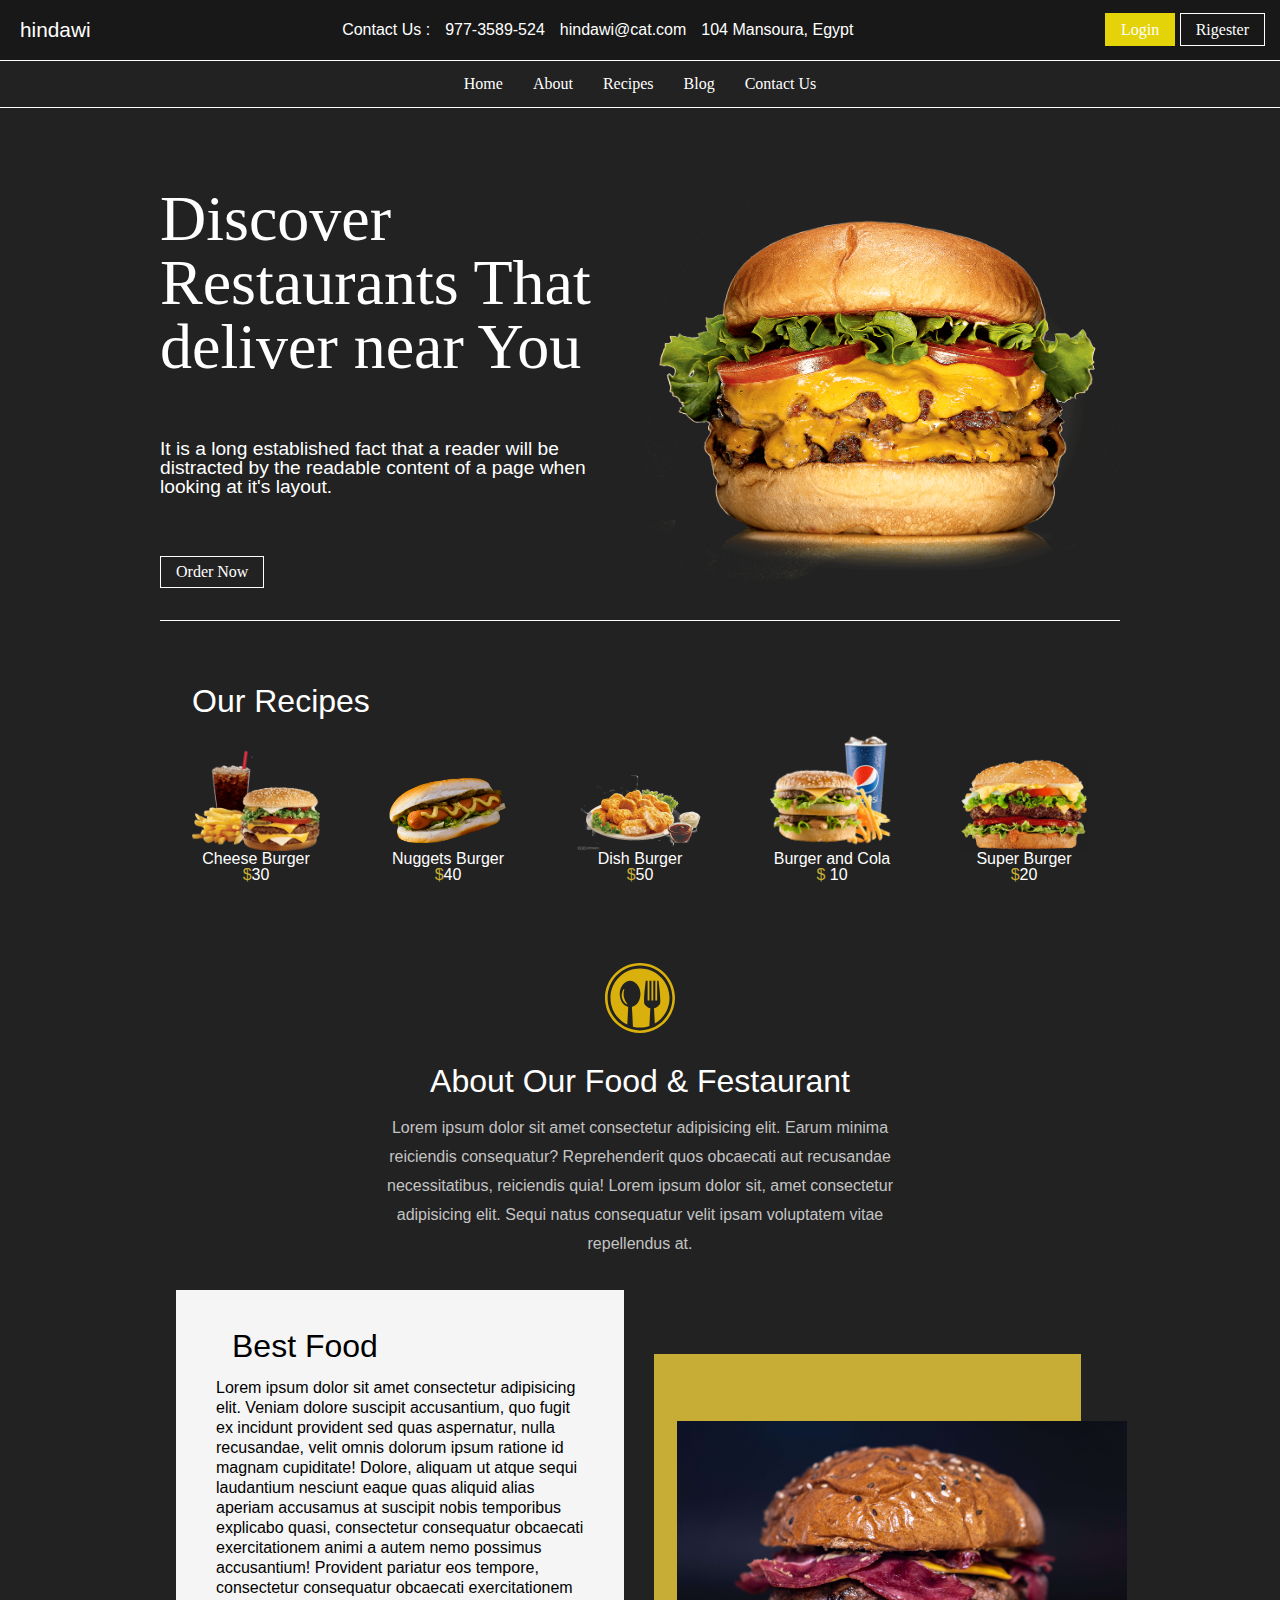
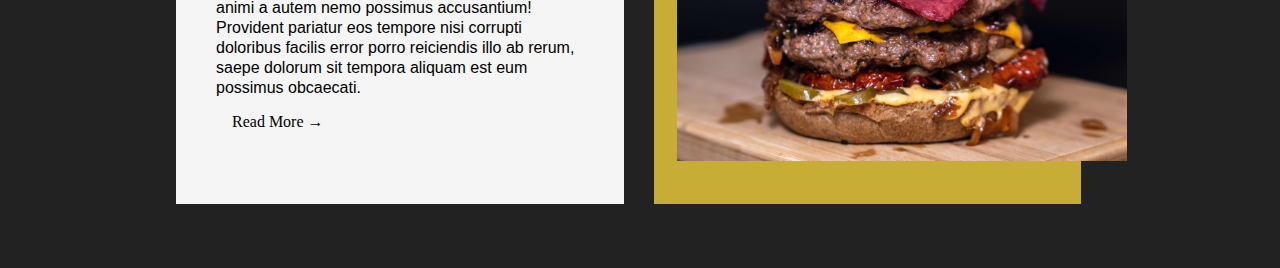
==== index.html @ 1ca343be "first-commit" ====
<!DOCTYPE html>
<html lang="en">
<head>
    <meta charset="UTF-8">
    <meta http-equiv="X-UA-Compatible" content="IE=edge">
    <meta name="viewport" content="width=device-width, initial-scale=1.0">
    <title>Document</title>
    <link rel="stylesheet" href="https://pro.fontawesome.com/releases/v5.10.0/css/all.css" integrity="sha384-AYmEC3Yw5cVb3ZcuHtOA93w35dYTsvhLPVnYs9eStHfGJvOvKxVfELGroGkvsg+p" crossorigin="anonymous"/>
    <link rel="stylesheet" href="style.css">
    
</head>
<body>
    <header class="nav-1">
        <div class="logo">
            <i class="fas fa-hamburger"></i>
            <h2>hindawi</h2>
        </div>
        <div class="contact">
            <p class="contact-us">Contact Us :</p>
            <p><i class="fas fa-phone-alt"></i> 977-3589-524</p>
            <p class="email"><i class="fas fa-envelope"></i>hindawi@cat.com</p>
            <p><i class="fas fa-map-marker-alt"></i> 104 Mansoura, Egypt</p>
        </div>
        <div class="buttons">
            <a href="#" class="btn login">Login</a>
            <a href="#" class="btn register">Rigester</a>
        </div>
    </header>

    <nav class="nav-2">
        <ul class="nav-2">
            <li><a href="#" class="">Home</a></li>
            <li><a href="#" class="">About</a></li>
            <li><a href="./about.html" class="">Recipes</a></li>
            <li><a href="#" class="">Blog</a></li>
            <li><a href="#" class="">Contact Us</a></li>
        </ul>
    </nav>

    <div class="container">
        <div class="text">
            <h1 class="header">Discover Restaurants That deliver near You</h1>
            <div class="details">It is a long established fact that a reader will be distracted by the readable content of a page when looking at it's layout.</div>
            <a href="#" class="btn order">Order Now</a>
        </div>
        <div class="burger"><img src="./imgs/burger.png" alt="burger" class="burger-img-1"></div>

        <!-- recipes -->
    </div>

    <div class="container-2">
        <div class="about-section">
            <section class="my-recipes">
                    <h2 class="headerr">Our Recipes</h2>
                    <div class="dishes">
                        <div class="dish dish-1">
                            <img class="burger-img" src="./imgs/burger-1.png" alt="">
                            <p alt="dish name">Cheese Burger</p>
                            <p alt="dish price"><span>&#36;</span>30</p>
                        </div>
                        <div class="dish dish-1">
                            <img class="burger-img" src="./imgs/burger-2.png" alt="">
                            <p alt="dish name">Nuggets Burger</p>
                            <p alt="dish price"><span>&#36;</span>40</p>
                        </div>
                        <div class="dish dish-1">
                            <img class="burger-img" src="./imgs/burger-3.png" alt="">
                            <p alt="dish name">Dish Burger</p>
                            <p alt="dish price"><span>&#36;</span>50</p>
                        </div>
                        <div class="dish dish-1">
                            <img class="burger-img" src="./imgs/burger-4.png" alt="">
                            <p alt="dish name">Burger and Cola</p>
                            <p alt="dish price"><span>&#36;	</span>10</p>
                        </div>
                        <div class="dish dish-1">
                            <img class="burger-img" src="./imgs/burger-5.png" alt="">
                            <p alt="dish name">Super Burger</p>
                            <p alt="dish price"><span>&#36;</span>20</p>
                        </div>
                    </div>
            </section>
    
            <!-- about our foud -->
    
            <section class="about-food">
                <div class="about-food-text">
                        <img src="./imgs/food-symbol.svg" alt="" class="symbol">
                        <h2 class="headerr-h2">About Our Food & Festaurant</h2>
                        <p class="text">Lorem ipsum dolor sit amet consectetur adipisicing elit. Earum minima reiciendis consequatur? Reprehenderit quos obcaecati aut recusandae necessitatibus, reiciendis quia! Lorem ipsum dolor sit, amet consectetur adipisicing elit. Sequi natus consequatur velit ipsam voluptatem vitae repellendus at.</p>
                </div>
                <div class="cards">
                    <div class="first-card">
                        <h2>Best Food</h2>
                        <p>Lorem ipsum dolor sit amet consectetur adipisicing elit. Veniam dolore suscipit accusantium, quo fugit ex incidunt provident sed quas aspernatur, nulla recusandae, velit omnis dolorum ipsum ratione id magnam cupiditate! Dolore, aliquam ut atque sequi laudantium nesciunt eaque quas aliquid alias aperiam accusamus at suscipit nobis temporibus explicabo quasi, consectetur consequatur obcaecati exercitationem animi a autem nemo possimus accusantium! Provident pariatur eos tempore, consectetur consequatur obcaecati exercitationem animi a autem nemo possimus accusantium! Provident pariatur eos tempore nisi corrupti doloribus facilis error porro reiciendis illo ab rerum, saepe dolorum sit tempora aliquam est eum possimus obcaecati.</p>
                        <div class="a"><a href="#">Read More &#8594;</a></div>
                    </div>
                    <div class="second-card">
                        <div class="layer">
                            <img src="./imgs/card.jpg" alt="">
                        </div>
                        
                    </div>
                </div>
            </section>
        </div>
    </div>
</body>
</html>
---- style.css ----
/* normalize */


/* http://meyerweb.com/eric/tools/css/reset/ 
   v2.0 | 20110126
   License: none (public domain)
*/

html,
body,
div,
span,
applet,
object,
iframe,
h1,
h2,
h3,
h4,
h5,
h6,
p,
blockquote,
pre,
a,
abbr,
acronym,
address,
big,
cite,
code,
del,
dfn,
em,
img,
ins,
kbd,
q,
s,
samp,
small,
strike,
strong,
sub,
sup,
tt,
var,
b,
u,
i,
center,
dl,
dt,
dd,
ol,
ul,
li,
fieldset,
form,
label,
legend,
table,
caption,
tbody,
tfoot,
thead,
tr,
th,
td,
article,
aside,
canvas,
details,
embed,
figure,
figcaption,
footer,
header,
hgroup,
menu,
nav,
output,
ruby,
section,
summary,
time,
mark,
audio,
video {
    margin: 0;
    padding: 0;
    border: 0;
    font-size: 100%;
    font: inherit;
    vertical-align: baseline;
}

/* HTML5 display-role reset for older browsers */
article,
aside,
details,
figcaption,
figure,
footer,
header,
hgroup,
menu,
nav,
section {
    display: block;
}

body {
    line-height: 1;
}

ol,
ul {
    list-style: none;
}

blockquote,
q {
    quotes: none;
}

blockquote:before,
blockquote:after,
q:before,
q:after {
    content: '';
    content: none;
}


/* fonts */
@import url('https://fonts.googleapis.com/css2?family=Quicksand:wght@400;600;700&display=swap');
@import url('https://fonts.googleapis.com/css2?family=Rubik&display=swap');

html,
body {
    font-family: 'Quicksand', sans-serif;
    font-weight: 400;
    /* 400  --  600 -- 700 */
}

@import url('https://fonts.googleapis.com/css2?family=Balsamiq+Sans&display=swap');

a,
.text .header {
    font-family: 'Balsamiq Sans', cursive;
}

/* variables */
:root {
    --background-color: rgb(34, 34, 34);
    --dark-background-color: rgb(24, 24, 24);
    --light-background-color: rgb(100, 100, 100);
    --dark-yellow: rgb(199, 172, 53);
    --primary-color: #fff;
    --yellow-color: rgb(228, 211, 9);
    --i-right-margin: 5px;
    --border: 1px solid var(--primary-color);
    --font-regular: 400;
    --font-bold: 600;
    --font-bolder: 700;
}

/* set up */
html,
body {
    background-color: var(--background-color);
    color: var(--primary-color);
}

a {
    color: var(--primary-color);
    text-decoration: none;
}

/* nav-1 */

.nav-1 {
    background-color: var(--dark-background-color);
    display: flex;
    justify-content: space-between;
    align-items: center;
    border-bottom: var(--border);
}

.nav-1 div {
    padding: 15px;
}


/* logo */

.logo {
    display: flex;
    align-items: center;
}

.logo i {
    color: var(--yellow-color);
    margin-right: var(--i-right-margin);
}

.logo h2 {
    font-size: 1.3rem;
}

/* contact */

.contact {
    min-height: 20px;
    display: flex;
    flex-wrap: wrap;
    align-items: center;
}

.contact>* {
    margin: 5px 10px;
}

.contact i {
    margin-right: var(--i-right-margin);
    color: var(--yellow-color);
}

.contact p {
    margin: 5px;
    line-height: 20px;
}

/* buttons */

.btn {
    padding: 7px 15px;
    transition: all 0.5s linear;
}

.register {
    border: var(--border);
}

.register:hover {
    background-color: var(--primary-color);
    color: var(--background-color);
}

.login {
    background-color: var(--yellow-color);
    border: 1px solid var(--yellow-color);
}

.login:hover {
    background-color: var(--background-color);
    color: var(--yellow-color);
    border: 1px solid rgb(168, 154, 0);

}

/* nav 1 responsive */

@media (max-width: 1004px) {
    .contact-us {
        display: none;
    }
}

@media (max-width:914px) {
    .nav-1 {
        flex-flow: row wrap;
    }

    .contact {
        flex: 1 1 100%;
        flex-grow: 1;
        order: 1;
        justify-content: center;
        border-top: var(--border);

    }
}



@media (max-width: 460px) {
    .nav-1 div {
        padding: 15px;
    }

    .btn {
        padding: 5px 10px;
    }

    .contact {
        padding: 5px;
    }





}

@media (max-width: 325px) {
    .nav-1 {
        justify-content: center;
    }

    .nav-1 div {
        padding: 10px;
    }

    .contact {
        justify-content: center;
    }


    .buttons {
        display: flex;
    }

    .buttons a {
        margin: 0 5px 0 5px;
    }
}

@media (max-width: 280px) {
    .logo {
        padding: 0;
    }

    .buttons {
        font-size: 14px;
    }
}

/* nav-2 */

.nav-2 {
    display: flex;
    justify-content: center;
    border-bottom: var(--border);
    margin-bottom: -1px;
}

.nav-2>li {
    padding: 15px;
    transition-duration: 0.4s;
    transition-property: transform;
}

.nav-2 li:hover {
    background-color: var(--yellow-color);
    transform: rotate(360deg);
}

/* nav-2 responsive */

@media (max-width: 460px) {
    .nav-2 {
        flex-wrap: wrap;
    }

    .nav-2>li {
        padding: 15px 7px;
        font-size: 12px;
    }
}

/* main */

.container {
    display: flex;
    margin: 5rem auto 2rem auto;
    max-width: 960px;
    padding-bottom: 2rem;
    border-bottom: var(--border);
}

/* text */

.text {
    display: flex;
    flex-flow: column wrap;
    justify-content: space-between;
    align-items: flex-start;
}

.text .header {
    font-size: 4rem;
}

.details {
    font-size: 1.2rem;
}

.order {
    border: var(--border);
    transition-duration: 0.3s;
}

.order:hover {
    transform: rotate(360deg);
    background-color: var(--primary-color);
    color: var(--background-color);
}

/* image */
.burger {
    display: flex;
    justify-content: center;
    align-items: center;
}

.burger-img-1 {
    width: 100%;
    height: auto;
}

/* main responsive */

@media (max-width: 1000px) {
    .container {
        margin: 3rem;

    }

    .text .header {
        font-size: 3rem;
    }
}

@media (max-width: 820px) {
    .container {
        margin: 2rem;
    }

    .text>* {
        margin-bottom: 1.5rem;
    }
}

@media (max-width: 670px) {
    .container {
        margin: 1rem;
        padding-bottom: 1rem;
        border: none;
        display: block;
    }

    .container .text {
        margin-top: 2rem;
        border-bottom: var(--border);
    }

    .text>* {
        margin-bottom: 1.2rem;
    }

    .text .header {
        font-size: 2rem;
    }

    .details {
        font-size: 1rem;
    }
}

/* recipes */

.container-2 {
    font-family: 'Rubik', sans-serif;
    font-weight: 400;
    padding: 2rem 1rem;
    max-width: 960px;
    margin: 0 auto;
}


.my-recipes .headerr {
    padding-left: 2rem;
    font-size: 2rem;
    margin-bottom: 1rem;
}



.dishes {
    display: flex;
    flex-wrap: wrap;
}

.dishes div {
    flex: 1;
    text-align: center;
    display: flex;
    flex-direction: column;
    align-items: center;
    justify-content: flex-end;
}

.burger-img {
    width: 8rem;
}

.dishes span {
    color: var(--dark-yellow);
}

/* symbol */

.symbol {
    margin-bottom: 2rem;
}

/* Card section */

.headerr-h2 {
    font-size: 2rem;
    margin-bottom: 1rem;
}

.about-food {
    margin: 5rem 1rem 0 1rem;

}

.about-food-text {
    display: flex;
    flex-direction: column;
    align-items: center;
    text-align: center;
}

.about-food-text div {
    flex: 1;
}

.about-food-text .headerr {
    color: white;
    font-size: 3rem;
    line-height: 1rem;
    margin-bottom: 1rem;
}

.about-food-text .text {
    width: 60%;
    line-height: 29px;
}

@media(max-width:750px) {
    .about-food-text .headerr {
        line-height: 3rem;
    }
}

.about-food-text p {
    color: #c4c4c4;
}

.about-food-text img {
    width: 70px;
}

/* card section */
/* .cards {
    margin: 4rem 0;
    display: grid;
    column-gap: 10px;
    row-gap: 10px;
    grid-template-columns: repeat(2, 1fr);
    grid-template-areas: 
    'first-card second-card';
}

.first-card {
    grid-area: first-card;
    background-color: whitesmoke;
    color: #000;
    padding: 1rem;
    height: 400px;

}

.first-card a {
    text-decoration: none;
    color: black;
    margin-top: 2rem;
}

.second-card {
    grid-area: second-card;
    margin-top: 40px;
    padding-bottom: 40px;
}
.second-card .layer {
    background-color: var(--dark-yellow);
    z-index: -1;
    width: 450px;
    height: 600px;
    position: relative;
    top: 50px;

}

.second-card img {
    width: 500px;
    position: relative;
    left: 20px;
    bottom: 400px;
} */

.cards {
    margin: 2rem 0;
    display: flex;
    justify-content: space-between;
    gap: 20px;
}

.first-card {
    background: whitesmoke;
    color: black;
    padding: 1.5rem;
    max-width: 400px;
}

.first-card h2 {
    font-size: 2rem;
    margin: 1rem 0 1rem 2rem;
}

.first-card p {
    margin: 1rem;
    line-height: 20px;

}

.first-card .a {
    margin-left: 2rem;
}

.first-card a {
    color: black;
}

.second-card {
    margin-top: 4rem;
}

.second-card .layer {
    background: linear-gradient(to right, rgb(199, 172, 53) 95%,rgb(34, 34, 34) 0%);
    height: 450px;
    width: 450px;
    display: flex;
    align-items: center;
    justify-content: center;

}

.layer img {
    width: 100%;
    position: relative;
    left: 23px;
    top: 12px;
}


@media (max-width: 570px) {
    .second-card .layer {
        background: var(--background-color);
        width: 100%;
        height: auto;
    }

    .layer img {
        width: 100%;
        height: auto;
        position: static;
    }
    .about-food-text .text {
        width: 100%;
    }
    .burger-img-1 {
        width: 90%;
    }
    .text .header,.headerr-h2  {
        font-size: 1.5rem;
    }
    .my-recipes .headerr {
        font-size: 1.5rem;
        margin-bottom: 1rem;
    }
    .first-card p {
        margin: 0;
        font-size: 0.9rem;
    }
    .first-card h2 {
        margin: 1rem 0;
        font-size: 1.7rem;
    }
    .first-card {
        text-align: center;
    }
}


@media (max-width: 980px) {
    .cards {
        flex-direction: column;
    }

    .first-card, .second-card {
        margin: 1rem auto;
    }
}







@media(max-width:690px) {
    .my-recipes .headerr {
        margin-bottom: 2rem;
    }

    .dishes {
        gap: 30px;
    }

    .dishes div {
        flex: 0 1 auto;
        width: 100%;
    }

    .burger-img {
        width: 10rem;
    }

}
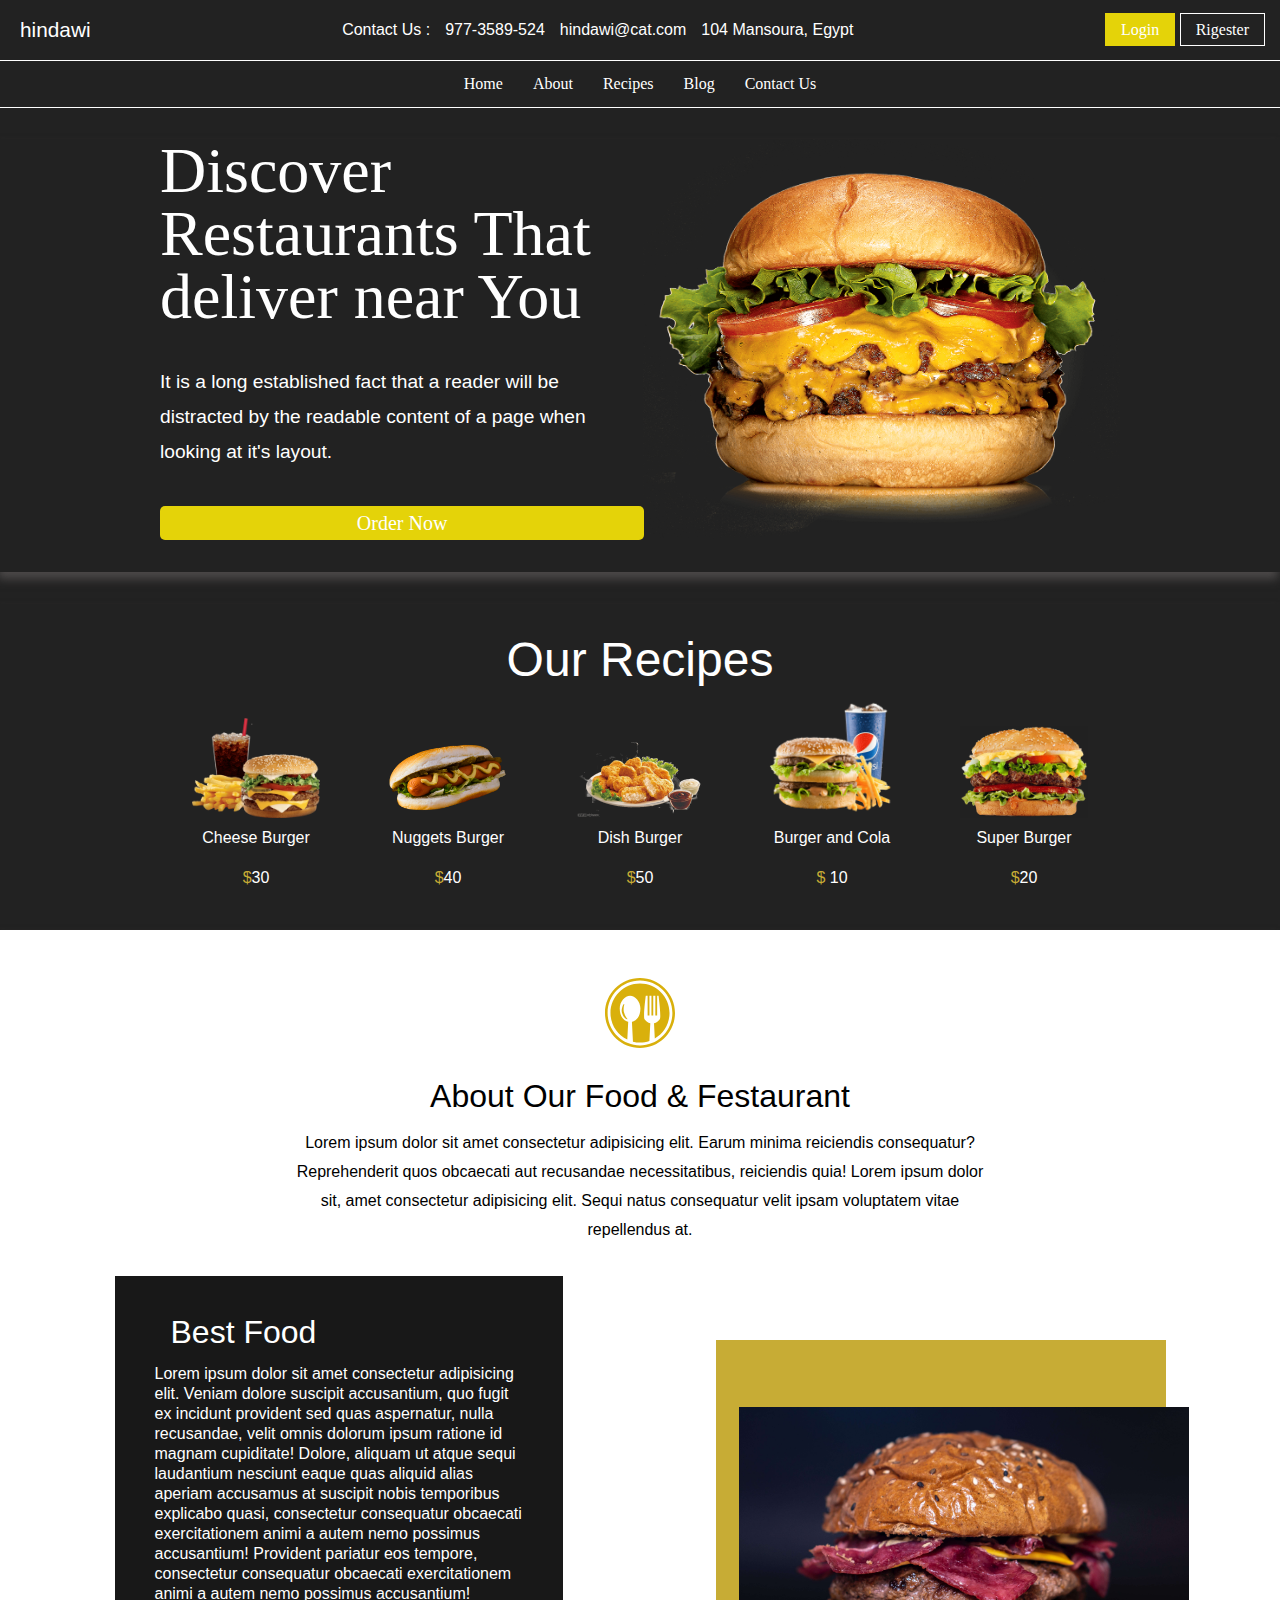
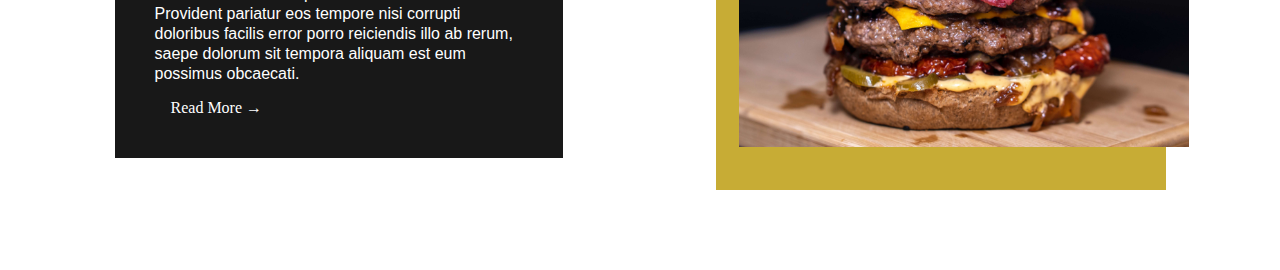
==== commit f366128c: "final commit" ====
--- a/index.html
+++ b/index.html
@@ -10,98 +10,107 @@
     
 </head>
 <body>
-    <header class="nav-1">
-        <div class="logo">
-            <i class="fas fa-hamburger"></i>
-            <h2>hindawi</h2>
-        </div>
-        <div class="contact">
-            <p class="contact-us">Contact Us :</p>
-            <p><i class="fas fa-phone-alt"></i> 977-3589-524</p>
-            <p class="email"><i class="fas fa-envelope"></i>hindawi@cat.com</p>
-            <p><i class="fas fa-map-marker-alt"></i> 104 Mansoura, Egypt</p>
-        </div>
-        <div class="buttons">
-            <a href="#" class="btn login">Login</a>
-            <a href="#" class="btn register">Rigester</a>
-        </div>
+    <header>
+        <nav class="nav-1">
+            <div class="logo">
+                <i class="fas fa-hamburger"></i>
+                <h2>hindawi</h2>
+            </div>
+            <div class="contact">
+                <p class="contact-us">Contact Us :</p>
+                <p><i class="fas fa-phone-alt"></i> 977-3589-524</p>
+                <p class="email"><i class="fas fa-envelope"></i>hindawi@cat.com</p>
+                <p><i class="fas fa-map-marker-alt"></i> 104 Mansoura, Egypt</p>
+            </div>
+            <div class="buttons">
+                <a href="#" class="btn login">Login</a>
+                <a href="#" class="btn register">Rigester</a>
+            </div>
+        </nav>
+        
+        
+        <nav class="nav-2">
+            <ul class="nav-2">
+                <li><a href="#" class="">Home</a></li>
+                <li><a href="#" class="">About</a></li>
+                <li><a href="./about.html" class="">Recipes</a></li>
+                <li><a href="#" class="">Blog</a></li>
+                <li><a href="#" class="">Contact Us</a></li>
+            </ul>
+        </nav>
     </header>
 
-    <nav class="nav-2">
-        <ul class="nav-2">
-            <li><a href="#" class="">Home</a></li>
-            <li><a href="#" class="">About</a></li>
-            <li><a href="./about.html" class="">Recipes</a></li>
-            <li><a href="#" class="">Blog</a></li>
-            <li><a href="#" class="">Contact Us</a></li>
-        </ul>
-    </nav>
 
-    <div class="container">
-        <div class="text">
-            <h1 class="header">Discover Restaurants That deliver near You</h1>
-            <div class="details">It is a long established fact that a reader will be distracted by the readable content of a page when looking at it's layout.</div>
-            <a href="#" class="btn order">Order Now</a>
+    <section class="slider">
+        <div class="container">
+            <div class="text">
+                <h1 class="header">Discover Restaurants That deliver near You</h1>
+                <div class="details">It is a long established fact that a reader will be distracted by the readable content of a page when looking at it's layout.</div>
+                <a href="#" class="btn order">Order Now</a>
+            </div>
+            <div class="burger"><img src="./imgs/burger.png" alt="burger" class="burger-img-1"></div>
         </div>
-        <div class="burger"><img src="./imgs/burger.png" alt="burger" class="burger-img-1"></div>
+    </section>
+    <!-- recipes -->
 
-        <!-- recipes -->
-    </div>
-
-    <div class="container-2">
-        <div class="about-section">
-            <section class="my-recipes">
-                    <h2 class="headerr">Our Recipes</h2>
-                    <div class="dishes">
-                        <div class="dish dish-1">
-                            <img class="burger-img" src="./imgs/burger-1.png" alt="">
-                            <p alt="dish name">Cheese Burger</p>
-                            <p alt="dish price"><span>&#36;</span>30</p>
+    <section class="slider">
+        <div class="container-2">
+            <div class="about-section">
+                <section class="my-recipes">
+                        <h2 class="headerr">Our Recipes</h2>
+                        <div class="dishes">
+                            <div class="dish dish-1">
+                                <img class="burger-img" src="./imgs/burger-1.png" alt="">
+                                <p alt="dish name">Cheese Burger</p>
+                                <p alt="dish price"><span>&#36;</span>30</p>
+                            </div>
+                            <div class="dish dish-1">
+                                <img class="burger-img" src="./imgs/burger-2.png" alt="">
+                                <p alt="dish name">Nuggets Burger</p>
+                                <p alt="dish price"><span>&#36;</span>40</p>
+                            </div>
+                            <div class="dish dish-1">
+                                <img class="burger-img" src="./imgs/burger-3.png" alt="">
+                                <p alt="dish name">Dish Burger</p>
+                                <p alt="dish price"><span>&#36;</span>50</p>
+                            </div>
+                            <div class="dish dish-1">
+                                <img class="burger-img" src="./imgs/burger-4.png" alt="">
+                                <p alt="dish name">Burger and Cola</p>
+                                <p alt="dish price"><span>&#36;	</span>10</p>
+                            </div>
+                            <div class="dish dish-1">
+                                <img class="burger-img" src="./imgs/burger-5.png" alt="">
+                                <p alt="dish name">Super Burger</p>
+                                <p alt="dish price"><span>&#36;</span>20</p>
+                            </div>
                         </div>
-                        <div class="dish dish-1">
-                            <img class="burger-img" src="./imgs/burger-2.png" alt="">
-                            <p alt="dish name">Nuggets Burger</p>
-                            <p alt="dish price"><span>&#36;</span>40</p>
-                        </div>
-                        <div class="dish dish-1">
-                            <img class="burger-img" src="./imgs/burger-3.png" alt="">
-                            <p alt="dish name">Dish Burger</p>
-                            <p alt="dish price"><span>&#36;</span>50</p>
-                        </div>
-                        <div class="dish dish-1">
-                            <img class="burger-img" src="./imgs/burger-4.png" alt="">
-                            <p alt="dish name">Burger and Cola</p>
-                            <p alt="dish price"><span>&#36;	</span>10</p>
-                        </div>
-                        <div class="dish dish-1">
-                            <img class="burger-img" src="./imgs/burger-5.png" alt="">
-                            <p alt="dish name">Super Burger</p>
-                            <p alt="dish price"><span>&#36;</span>20</p>
-                        </div>
-                    </div>
-            </section>
+                </section>
+    </section>
     
             <!-- about our foud -->
     
-            <section class="about-food">
-                <div class="about-food-text">
-                        <img src="./imgs/food-symbol.svg" alt="" class="symbol">
-                        <h2 class="headerr-h2">About Our Food & Festaurant</h2>
-                        <p class="text">Lorem ipsum dolor sit amet consectetur adipisicing elit. Earum minima reiciendis consequatur? Reprehenderit quos obcaecati aut recusandae necessitatibus, reiciendis quia! Lorem ipsum dolor sit, amet consectetur adipisicing elit. Sequi natus consequatur velit ipsam voluptatem vitae repellendus at.</p>
-                </div>
-                <div class="cards">
-                    <div class="first-card">
-                        <h2>Best Food</h2>
-                        <p>Lorem ipsum dolor sit amet consectetur adipisicing elit. Veniam dolore suscipit accusantium, quo fugit ex incidunt provident sed quas aspernatur, nulla recusandae, velit omnis dolorum ipsum ratione id magnam cupiditate! Dolore, aliquam ut atque sequi laudantium nesciunt eaque quas aliquid alias aperiam accusamus at suscipit nobis temporibus explicabo quasi, consectetur consequatur obcaecati exercitationem animi a autem nemo possimus accusantium! Provident pariatur eos tempore, consectetur consequatur obcaecati exercitationem animi a autem nemo possimus accusantium! Provident pariatur eos tempore nisi corrupti doloribus facilis error porro reiciendis illo ab rerum, saepe dolorum sit tempora aliquam est eum possimus obcaecati.</p>
-                        <div class="a"><a href="#">Read More &#8594;</a></div>
+            <section class="slider">
+                <section class="about-food">
+                    <div class="about-food-text">
+                            <img src="./imgs/food-symbol.svg" alt="" class="symbol">
+                            <h2 class="headerr-h2">About Our Food & Festaurant</h2>
+                            <p class="text">Lorem ipsum dolor sit amet consectetur adipisicing elit. Earum minima reiciendis consequatur? Reprehenderit quos obcaecati aut recusandae necessitatibus, reiciendis quia! Lorem ipsum dolor sit, amet consectetur adipisicing elit. Sequi natus consequatur velit ipsam voluptatem vitae repellendus at.</p>
                     </div>
-                    <div class="second-card">
-                        <div class="layer">
-                            <img src="./imgs/card.jpg" alt="">
+                    <div class="cards">
+                        <div class="first-card">
+                            <h2>Best Food</h2>
+                            <p>Lorem ipsum dolor sit amet consectetur adipisicing elit. Veniam dolore suscipit accusantium, quo fugit ex incidunt provident sed quas aspernatur, nulla recusandae, velit omnis dolorum ipsum ratione id magnam cupiditate! Dolore, aliquam ut atque sequi laudantium nesciunt eaque quas aliquid alias aperiam accusamus at suscipit nobis temporibus explicabo quasi, consectetur consequatur obcaecati exercitationem animi a autem nemo possimus accusantium! Provident pariatur eos tempore, consectetur consequatur obcaecati exercitationem animi a autem nemo possimus accusantium! Provident pariatur eos tempore nisi corrupti doloribus facilis error porro reiciendis illo ab rerum, saepe dolorum sit tempora aliquam est eum possimus obcaecati.</p>
+                            <div class="a"><a href="#">Read More &#8594;</a></div>
                         </div>
-                        
+                        <div class="second-card">
+                            <div class="layer">
+                                <img src="./imgs/card.jpg" alt="">
+                            </div>
+                
+                        </div>
                     </div>
-                </div>
+                </section>
             </section>
         </div>
     </div>
--- a/style.css
+++ b/style.css
@@ -181,7 +181,6 @@
 /* nav-1 */
 
 .nav-1 {
-    background-color: var(--dark-background-color);
     display: flex;
     justify-content: space-between;
     align-items: center;
@@ -236,7 +235,7 @@
 
 .btn {
     padding: 7px 15px;
-    transition: all 0.5s linear;
+    transition: all 0.3s linear;
 }
 
 .register {
@@ -348,13 +347,11 @@
 
 .nav-2>li {
     padding: 15px;
-    transition-duration: 0.4s;
-    transition-property: transform;
+    transition: all 0.3s linear;
 }
 
 .nav-2 li:hover {
     background-color: var(--yellow-color);
-    transform: rotate(360deg);
 }
 
 /* nav-2 responsive */
@@ -370,14 +367,18 @@
     }
 }
 
+.slider {
+    box-shadow: -2px 7px 9px #4c4949;
+}
+
 /* main */
 
 .container {
     display: flex;
-    margin: 5rem auto 2rem auto;
     max-width: 960px;
     padding-bottom: 2rem;
-    border-bottom: var(--border);
+    width: 85%;
+    margin: 2rem auto;
 }
 
 /* text */
@@ -387,23 +388,29 @@
     flex-flow: column wrap;
     justify-content: space-between;
     align-items: flex-start;
+    gap: 20px;
 }
 
 .text .header {
     font-size: 4rem;
+    line-height: 63px;
 }
 
 .details {
     font-size: 1.2rem;
+    line-height: 35px;
 }
 
 .order {
-    border: var(--border);
-    transition-duration: 0.3s;
+    width: 94%;
+    text-align: center;
+    font-size: 20px;
+    background-color: var(--yellow-color);
+    color: white;
+    border-radius: 5px;
 }
 
 .order:hover {
-    transform: rotate(360deg);
     background-color: var(--primary-color);
     color: var(--background-color);
 }
@@ -423,10 +430,7 @@
 /* main responsive */
 
 @media (max-width: 1000px) {
-    .container {
-        margin: 3rem;
-
-    }
+   
 
     .text .header {
         font-size: 3rem;
@@ -434,38 +438,35 @@
 }
 
 @media (max-width: 820px) {
-    .container {
-        margin: 2rem;
-    }
-
-    .text>* {
-        margin-bottom: 1.5rem;
-    }
+
+
+   
 }
 
 @media (max-width: 670px) {
     .container {
-        margin: 1rem;
-        padding-bottom: 1rem;
-        border: none;
-        display: block;
+        padding-bottom: 2.5rem;
+        flex-direction: column;
+        width: 85%;
     }
 
     .container .text {
         margin-top: 2rem;
-        border-bottom: var(--border);
-    }
-
-    .text>* {
-        margin-bottom: 1.2rem;
-    }
-
+        order: 2;
+    }
+
+ 
     .text .header {
         font-size: 2rem;
+        line-height: 40px;
     }
 
     .details {
         font-size: 1rem;
+
+    }
+    .contact {
+        font-size: 11px;
     }
 }
 
@@ -481,8 +482,8 @@
 
 
 .my-recipes .headerr {
-    padding-left: 2rem;
-    font-size: 2rem;
+    text-align: center;
+    font-size: 3rem;
     margin-bottom: 1rem;
 }
 
@@ -502,6 +503,9 @@
     justify-content: flex-end;
 }
 
+.dishes p {
+    line-height: 40px;
+}
 .burger-img {
     width: 8rem;
 }
@@ -524,7 +528,9 @@
 }
 
 .about-food {
-    margin: 5rem 1rem 0 1rem;
+    padding: 3rem;
+    background-color: white;
+    color: black;
 
 }
 
@@ -540,7 +546,6 @@
 }
 
 .about-food-text .headerr {
-    color: white;
     font-size: 3rem;
     line-height: 1rem;
     margin-bottom: 1rem;
@@ -557,9 +562,7 @@
     }
 }
 
-.about-food-text p {
-    color: #c4c4c4;
-}
+
 
 .about-food-text img {
     width: 70px;
@@ -616,15 +619,17 @@
 .cards {
     margin: 2rem 0;
     display: flex;
-    justify-content: space-between;
+    justify-content: space-around;
     gap: 20px;
+    color: black;
 }
 
 .first-card {
-    background: whitesmoke;
-    color: black;
+    background: var(--dark-background-color);
+    color: white;
     padding: 1.5rem;
     max-width: 400px;
+    margin-bottom: 2rem;
 }
 
 .first-card h2 {
@@ -642,16 +647,13 @@
     margin-left: 2rem;
 }
 
-.first-card a {
-    color: black;
-}
 
 .second-card {
     margin-top: 4rem;
 }
 
 .second-card .layer {
-    background: linear-gradient(to right, rgb(199, 172, 53) 95%,rgb(34, 34, 34) 0%);
+    background: linear-gradient(to right, rgb(199, 172, 53) 100%,rgb(34, 34, 34) 0%);
     height: 450px;
     width: 450px;
     display: flex;
@@ -741,4 +743,5 @@
         width: 10rem;
     }
 
-}+}
+
